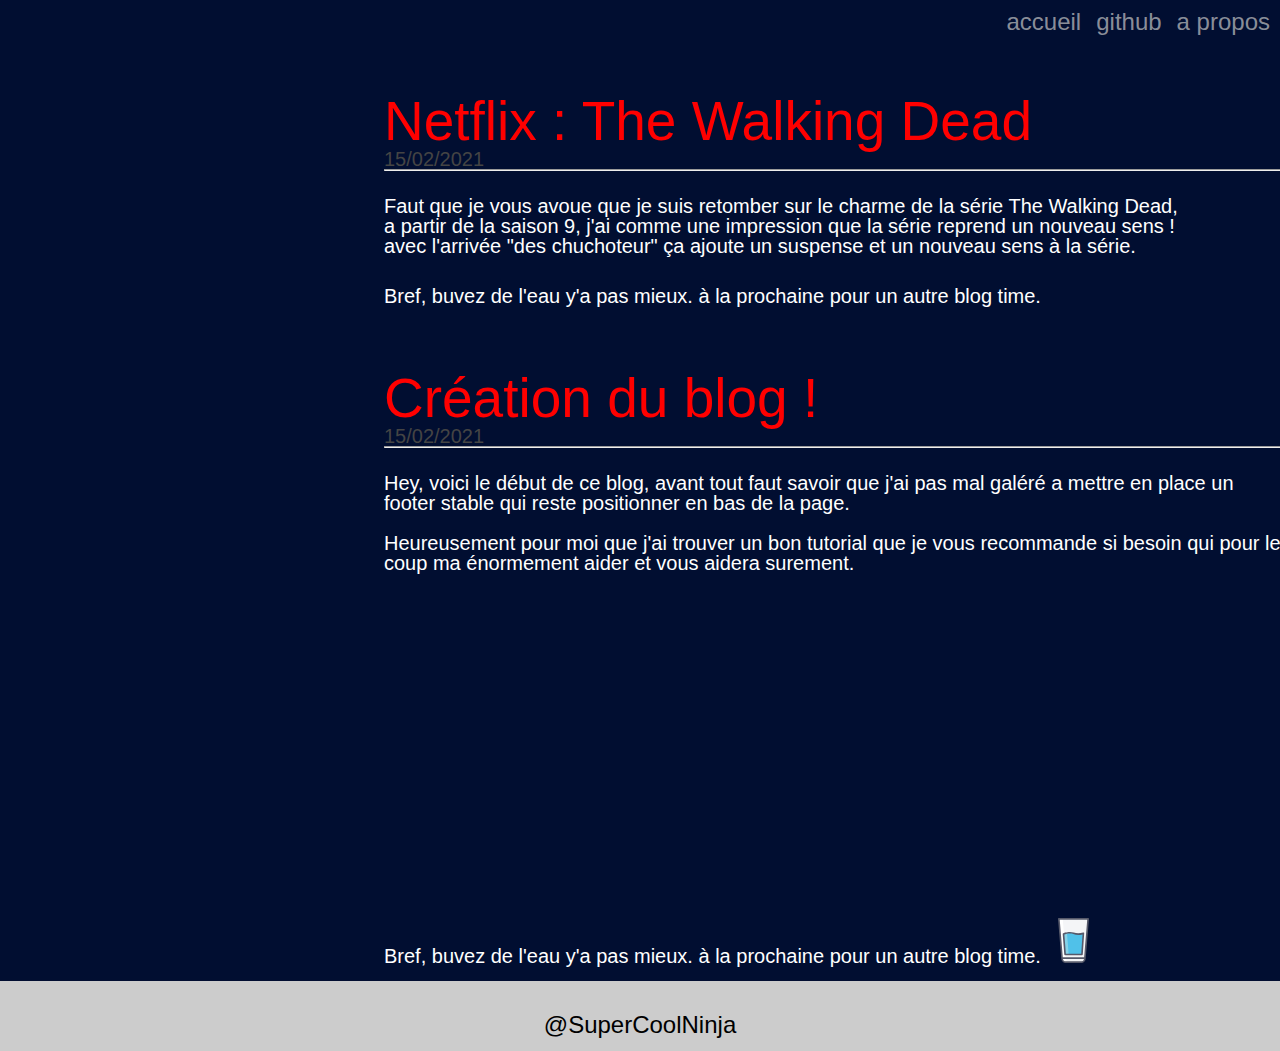
==== pages/blog.html @ 5d27bf73 "source" ====
<!DOCTYPE html>
<html lang="fr">
<head>
    <meta charset="UTF-8">
    <link rel="stylesheet" href="../style.css"/>
    <link rel="stylesheet" href="../reset.css"/>
    <meta http-equiv="X-UA-Compatible" content="IE=edge">
    <meta name="viewport" content="width=device-width, initial-scale=1.0">
    <title>SuperCoolNinja</title>
</head>
<body>
    <header class="container-bg">
        <nav>
            <a href="../index.html">Accueil</a>
            <a href="https://github.com/SuperCoolNinja">Github</a>
            <a href="../pages/blog.html" class="hide-mobile-blog">Blog</a>
            <a href="#">A propos</a>
        </nav>
    </header>


    <div class="container-main-blog">
        <h2 class="title-blog">Netflix : The Walking Dead</h2>
        <h3 class="date-subtitle-blog">15/02/2021</h3>
        <hr class="line-one-blog-title">
        <p class="description-blog">
            Faut que je vous avoue que je suis retomber sur le charme de la série The Walking Dead,<br> a partir de la saison 9,
            j'ai comme une impression que la série reprend un nouveau sens ! <br>
            avec l'arrivée "des chuchoteur" ça ajoute un suspense et un nouveau sens à la série.
        </p>

        <p class="description-blog">
            Bref, buvez de l'eau  y'a pas mieux. à la prochaine pour un autre blog time.
        </p>
    </div>

    <div class="container-main-blog">
        <h2 class="title-blog">Création du blog !</h2>
        <h3 class="date-subtitle-blog">15/02/2021</h3>
        <hr class="line-one-blog-title">
        <p class="description-blog">
            Hey, voici le début de ce blog, avant tout faut savoir que j'ai pas mal galéré a mettre en place un footer stable qui reste positionner en bas de la page.<br> <br> 
            Heureusement pour moi que j'ai trouver un bon tutorial que je vous recommande si besoin qui pour le coup ma énormement aider et vous aidera surement.
        </p>

        <iframe width="560" height="315" src="https://www.youtube.com/embed/Kjf8EHY6kOo" style="border: 0;" allowfullscreen></iframe>
        <p class="description-blog">
            Bref, buvez de l'eau  y'a pas mieux. à la prochaine pour un autre blog time.
            <img width="55" height="45" src="../img/water.svg" alt="water"/>
        </p>
    </div>

    <footer>
        <h2>@SuperCoolNinja</h2>
    </footer>
    <script src="./app.js"></script>
</body>
</html>
---- style.css ----
/*CORP :*/
*, body
{
    margin: 0;
    padding: 0;
    box-sizing: border-box;
}

body
{
    background-color: rgb(1, 14, 49);
    height: 100vh;
    display: flex;
    flex-direction: column;
}


/*HEADER : */
.container-bg
{
    width: 100%;
    flex: 1;
}

header > nav
{
    display: flex;
    justify-content: flex-end;
}

header > nav > a
{
    margin-right: 5px;
    padding: 10px 5px;
    text-decoration: none;
    color: rgba(200, 200, 200, 0.7);
    text-transform: lowercase;
    font-size: 1.5rem;
}

a:hover
{
    color: #fff;
    font-weight: 700;
}

.btn-toggle
{
    cursor: pointer;
    display:none;
}

.btn-toggle img 
{
    width: 50px;
}

/*MAIN PRINCIPALE: */
.container-bg-main
{
    display: flex;
    width: 600px;
    height: 300px;
    align-items: center;
    margin-left: 40%;
    margin-top: -30%;
}

.container-bg-main h2 {
    color: #fff;
    font-size: 100px;
}


/*BLOG : */
.container-main-blog
{
    display: flex;
    flex-direction: column;
    margin-top: 50px;
    margin-left: 30%;
    width: 900px;
    flex: 1;
}

.title-blog
{
    display: flex;
    color: rgb(255, 0, 0);
    font-size: 55px;
}

.date-subtitle-blog
{
    color: rgb(68, 68, 68);
    font-size: 20px;
}

.line-one-blog-title
{
    margin-bottom: 10px;
}

.description-blog
{
    color: rgb(255, 255, 255);
    padding: 15px 0px;
    font-size: 20px;
    font-weight: 300;
}

.link-TutoFooter
{
    text-decoration: none;
    font-weight: 700;
    color: rgb(240, 68, 0);
    cursor: pointer;
}
.link-TutoFooter:hover
{
    text-decoration: none;
    font-weight: 700;
    color: rgb(182, 52, 0);
    cursor: pointer;
}


/*FOOTER : */
footer
{
    flex-shrink: 0;
    border: 5px solid red;
    background:#ccc;
    width:100%;
    height:70px;
}

footer h2
{
    position: relative;
    top: 45%;
    font-size: 1.5rem;
    display: flex;
    justify-content: center;
}

/*RESPONSIVE : */
@media screen and (max-width : 1639px)
{
    .btn-toggle
    {
        display: flex;
        justify-content:flex-end;
    }

    ul 
    {
        display: flex;
        flex-direction: column;
        align-items: center;
        display: none;
    }

    ul li 
    {
        padding-top: 0px;
        margin-top: 5px;
        margin-left: 20px;
    }

    ul li a
    {
        display: flex;
        justify-content: flex-start;
        padding-top: 7px;
    }

    .activeMenu
    {
        display: block;
        display: flex;
        flex-direction: column;
        align-items: center;
    }

    .container-bg-main
    {
        display: none;
    }

    .container-bg-main h2 
    {
        display: none;
    }

    .hide-mobile-blog
    {
        display: none;
    }
}
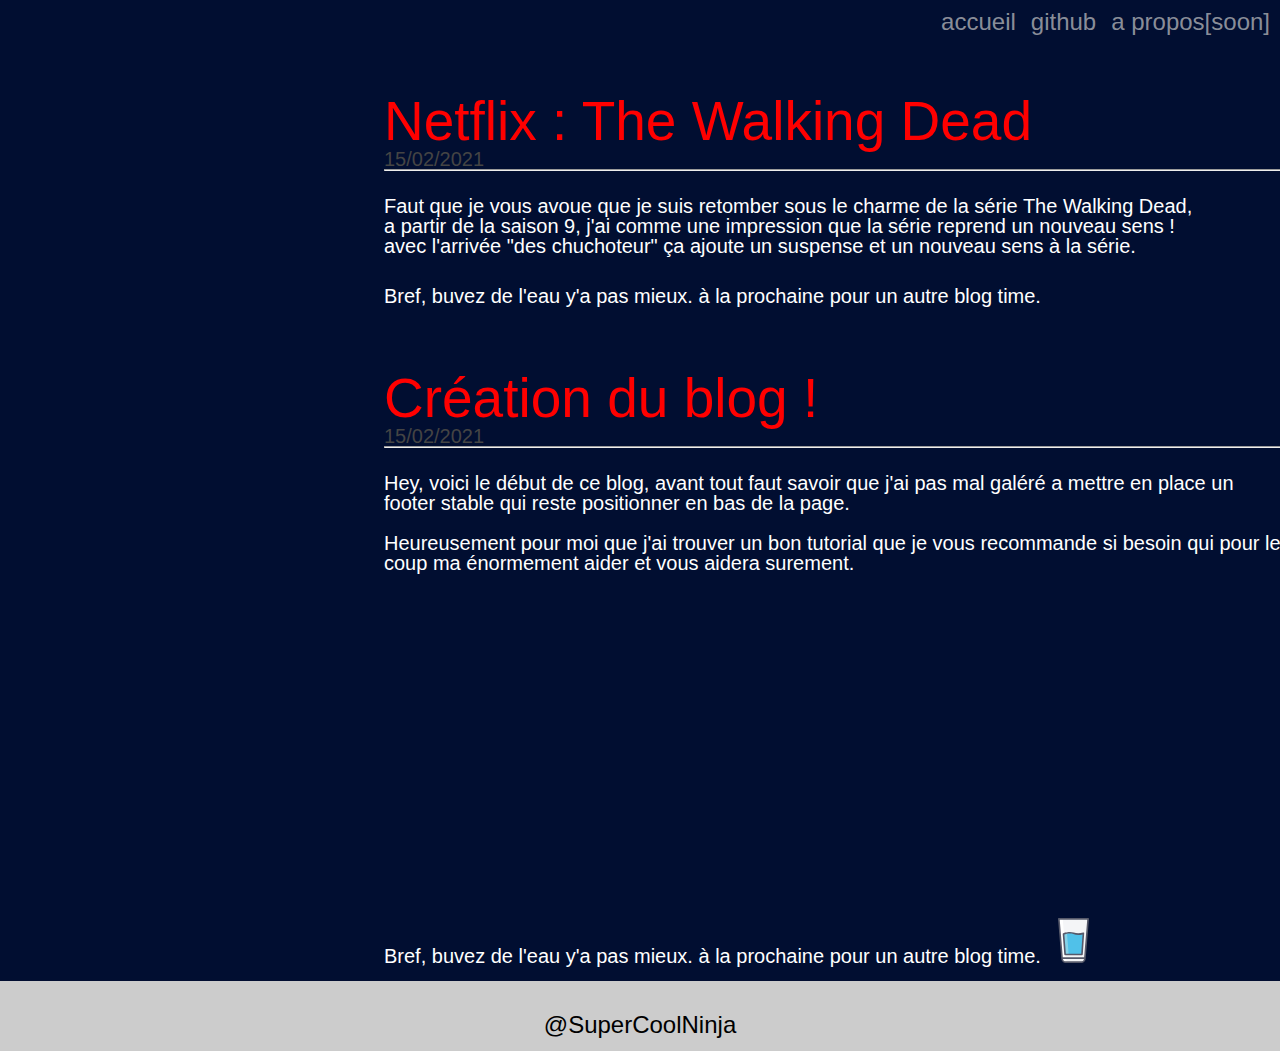
==== commit bdab4fe5: "source" ====
--- a/pages/blog.html
+++ b/pages/blog.html
@@ -14,7 +14,7 @@
             <a href="../index.html">Accueil</a>
             <a href="https://github.com/SuperCoolNinja">Github</a>
             <a href="../pages/blog.html" class="hide-mobile-blog">Blog</a>
-            <a href="#">A propos</a>
+            <a href="#">A propos[SOON]</a>
         </nav>
     </header>
 
@@ -24,7 +24,7 @@
         <h3 class="date-subtitle-blog">15/02/2021</h3>
         <hr class="line-one-blog-title">
         <p class="description-blog">
-            Faut que je vous avoue que je suis retomber sur le charme de la série The Walking Dead,<br> a partir de la saison 9,
+            Faut que je vous avoue que je suis retomber sous le charme de la série The Walking Dead,<br> a partir de la saison 9,
             j'ai comme une impression que la série reprend un nouveau sens ! <br>
             avec l'arrivée "des chuchoteur" ça ajoute un suspense et un nouveau sens à la série.
         </p>
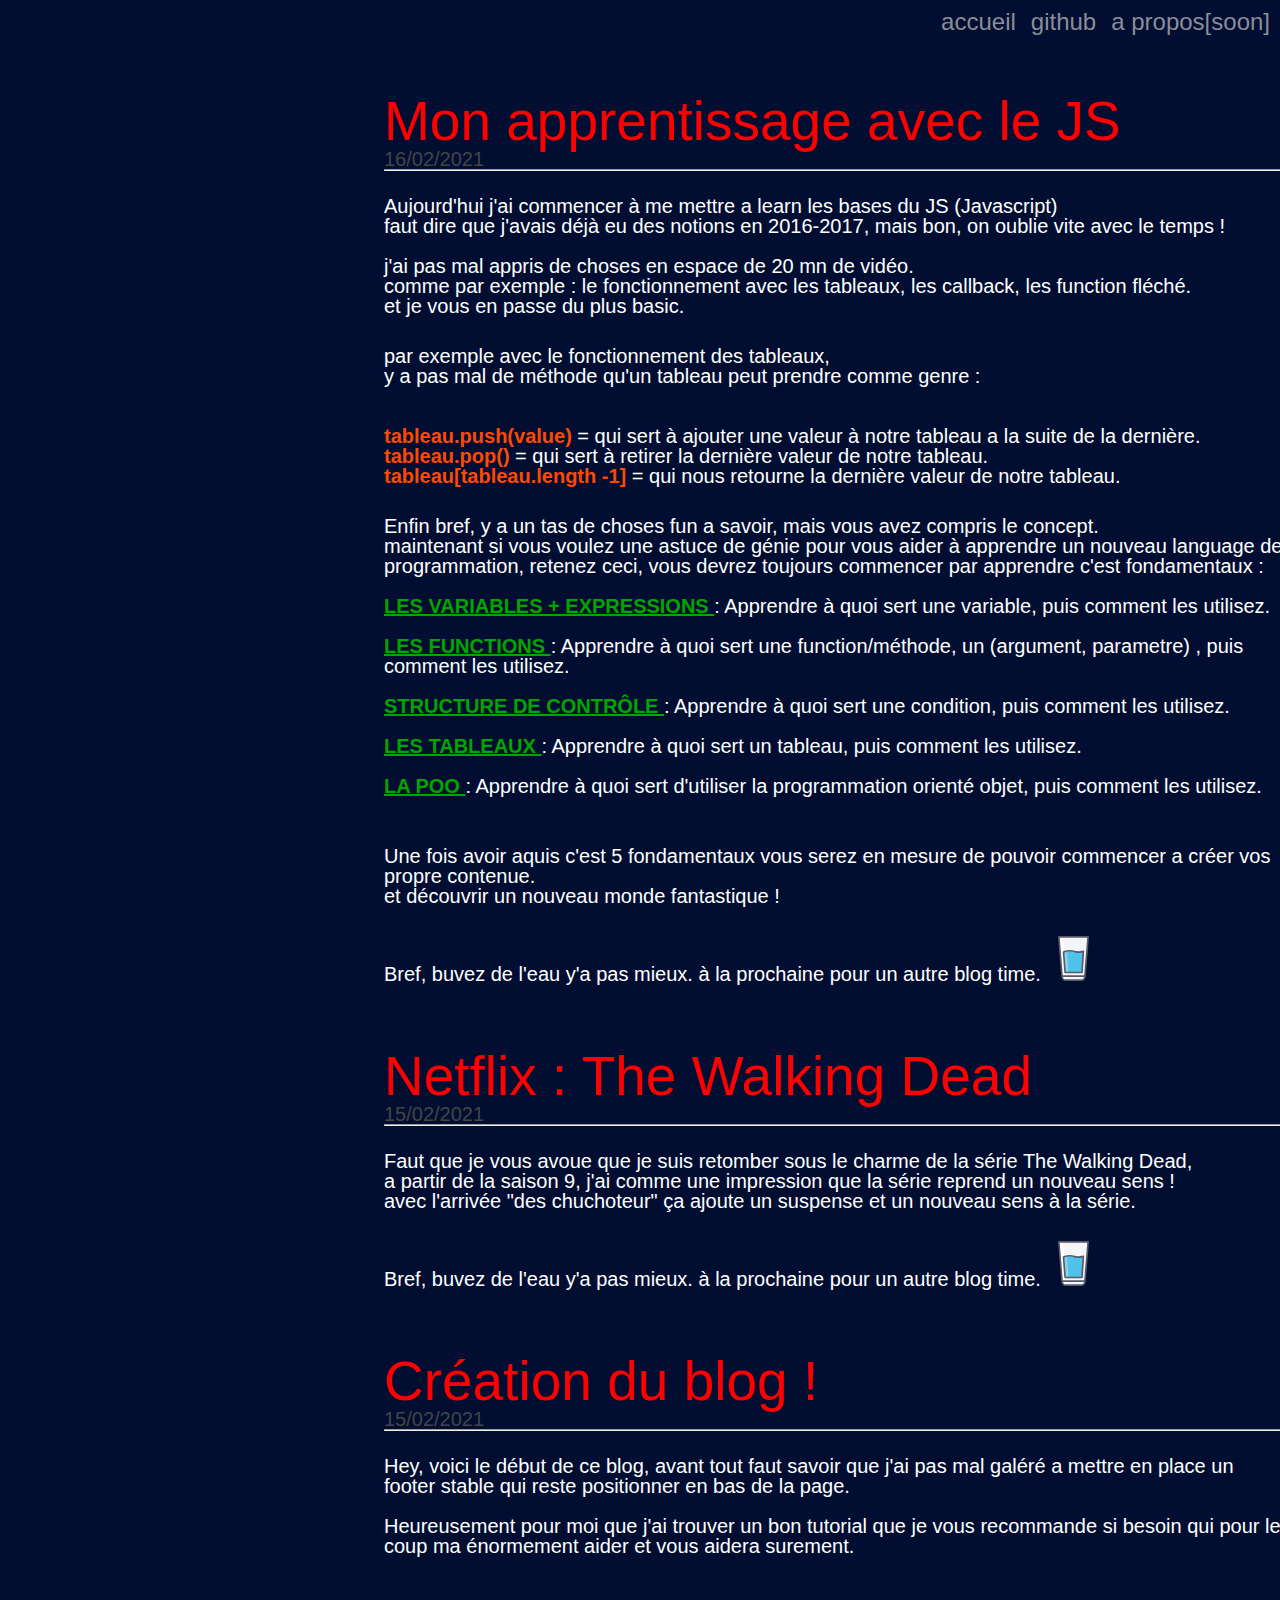
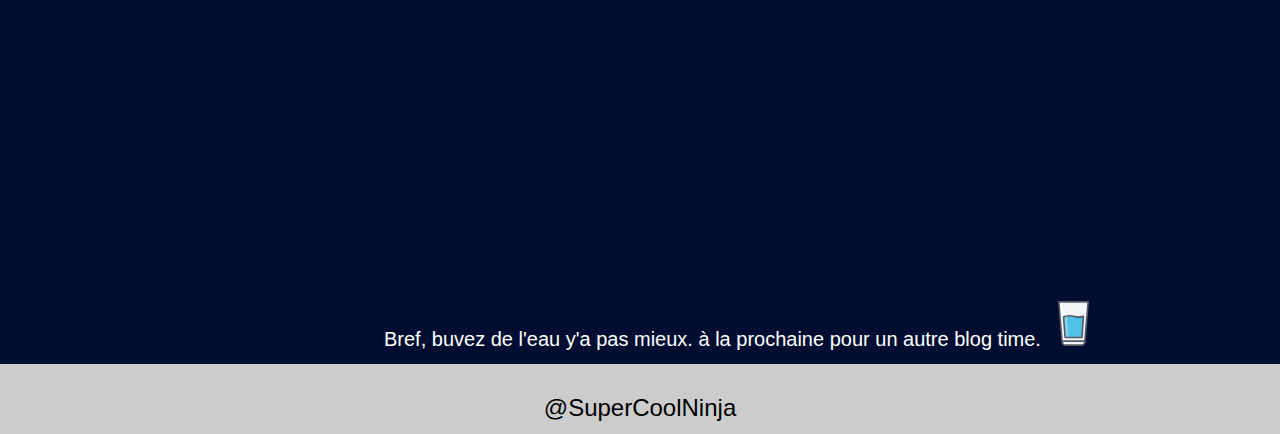
==== commit c175eb81: "learning-js + update blog" ====
--- a/pages/blog.html
+++ b/pages/blog.html
@@ -18,6 +18,49 @@
         </nav>
     </header>
 
+    <div class="container-main-blog">
+        <h2 class="title-blog">Mon apprentissage avec le JS</h2>
+        <h3 class="date-subtitle-blog">16/02/2021</h3>
+        <hr class="line-one-blog-title">
+        <p class="description-blog">
+            Aujourd'hui j'ai commencer à me mettre a learn les bases du JS (Javascript) <br>
+            faut dire que j'avais déjà eu des notions en 2016-2017, mais bon, on oublie vite avec le temps !<br><br>
+            j'ai pas mal appris de choses en espace de 20 mn de vidéo. <br>comme par exemple :
+            le fonctionnement avec les tableaux, les callback, les function fléché. <br>et je vous en passe du plus basic.
+        </p>
+
+        <p class="description-blog">
+            par exemple avec le fonctionnement des tableaux, <br> y a pas mal de méthode qu'un tableau peut prendre comme genre : <br>
+            <br>
+            <br>
+            <span class = "text-gras">tableau.push(value)</span> = qui sert à ajouter une valeur à notre tableau a la suite de la dernière.<br>
+            <span class = "text-gras">tableau.pop()</span> = qui sert à retirer la dernière valeur de notre tableau. <br>
+            <span class = "text-gras">tableau[tableau.length -1]</span> = qui nous retourne la dernière valeur de notre tableau.
+        </p>
+
+        <p class="description-blog">
+            Enfin bref, y a un tas de choses fun a savoir, mais vous avez compris le concept. <br>
+            maintenant si vous voulez une astuce de génie pour vous aider à apprendre un nouveau language de programmation,
+            retenez ceci, vous devrez toujours commencer par apprendre c'est fondamentaux : <br><br>
+
+            <span class = "text-fondamentaux"> Les Variables + expressions </span> : Apprendre à quoi sert une variable, puis comment les utilisez. <br><br>
+            <span class = "text-fondamentaux"> Les Functions </span> : Apprendre à quoi sert une function/méthode, un (argument, parametre) , puis comment les utilisez.<br><br>
+            <span class = "text-fondamentaux"> Structure de contrôle </span> : Apprendre à quoi sert une condition, puis comment les utilisez.<br><br>
+            <span class = "text-fondamentaux"> Les Tableaux </span> : Apprendre à quoi sert un tableau, puis comment les utilisez.<br><br>
+            <span class = "text-fondamentaux"> LA POO </span> : Apprendre à quoi sert d'utiliser la programmation orienté objet, puis comment les utilisez.<br><br>
+        </p>
+
+        <p class="description-blog">
+            Une fois avoir aquis c'est 5 fondamentaux vous serez en mesure de pouvoir commencer a créer vos propre contenue.<br>
+            et découvrir un nouveau monde fantastique !
+        </p>
+
+        <p class="description-blog">
+            Bref, buvez de l'eau  y'a pas mieux. à la prochaine pour un autre blog time.
+            <img width="55" height="45" src="../img/water.svg" alt="water"/>
+        </p>
+    </div>
+
 
     <div class="container-main-blog">
         <h2 class="title-blog">Netflix : The Walking Dead</h2>
@@ -31,6 +74,7 @@
 
         <p class="description-blog">
             Bref, buvez de l'eau  y'a pas mieux. à la prochaine pour un autre blog time.
+            <img width="55" height="45" src="../img/water.svg" alt="water"/>
         </p>
     </div>
 
--- a/style.css
+++ b/style.css
@@ -116,12 +116,28 @@
     color: rgb(240, 68, 0);
     cursor: pointer;
 }
+
+
 .link-TutoFooter:hover
 {
     text-decoration: none;
     font-weight: 700;
     color: rgb(182, 52, 0);
     cursor: pointer;
+}
+
+.text-gras
+{
+    font-weight: bold;
+    color: rgb(255, 72, 0);
+}
+
+.text-fondamentaux
+{
+    font-weight: bold;
+    color: rgb(0, 165, 0);
+    text-transform: uppercase;
+    text-decoration-line:underline;
 }
 
 
